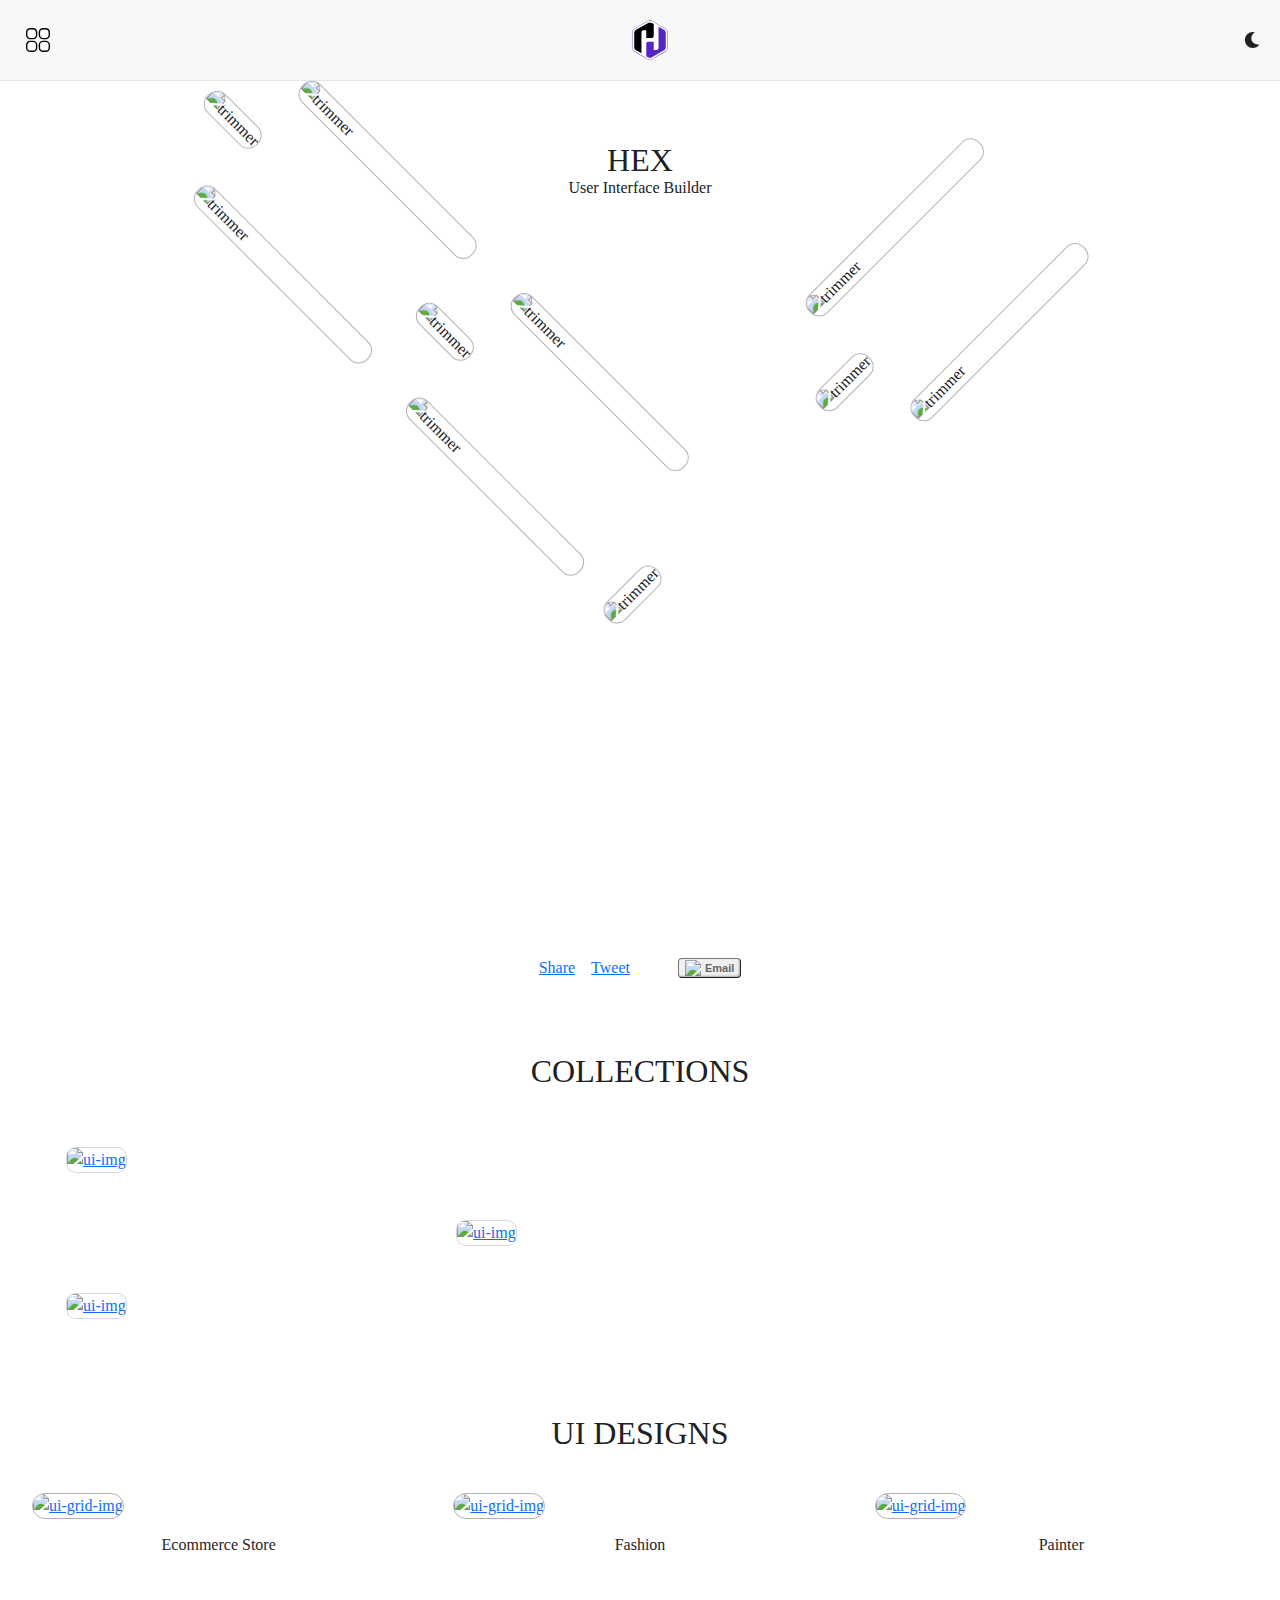
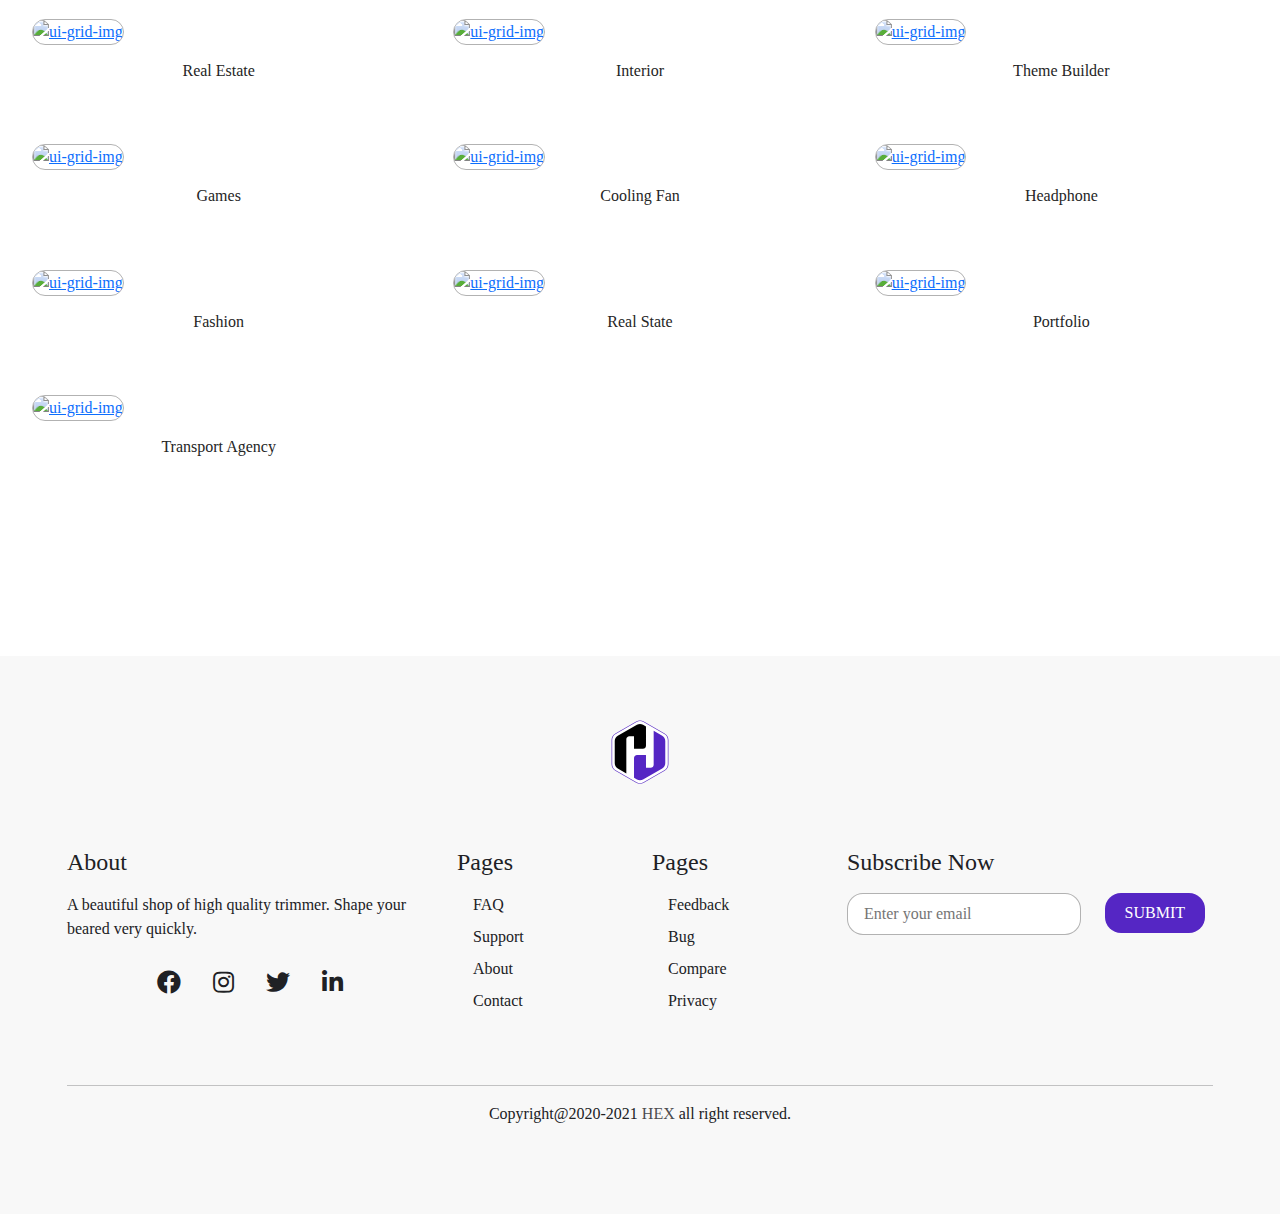
==== index.html @ 406535f8 "Google Signin" ====
<!DOCTYPE html>
<html lang="en">

<head>
  <!-- Required meta tags -->
  <meta charset="utf-8">
  <meta http-equiv="X-UA-Compatible" content="IE=edge">
  <meta name="viewport" content="width=device-width, initial-scale=1">
  <meta name="theme-color" content="#202124">
  <meta name="description" content="Custom HTML Templates Design">

  <!-- Google Integrated SignIn -->
  <meta name="google-signin-client_id" content="540400975447-na2kte9ad4i31tj9309ms9dtltkkeaf3.apps.googleusercontent.com">

  <!-- CSS Syles -->
  <link rel="stylesheet" href="css/bootstrap.css">
  <link rel="stylesheet" href="css/style.css">
  <!-- Fontawesome -->
  <link rel="stylesheet" href="css/fontawesome/css/all.min.css">

  <!-- Manifest -->
  <link rel="manifest" type="application/json" href="manifest.json">
  <!-- Apple Touch Icon -->
  <link rel="apple-touch-icon" type="text/png" href="img/touch/48.png">

  <!-- Favicon -->
  <link rel="icon" href=" svg/favicon.svg">
  <title>HEX</title>

  <script src="https://apis.google.com/js/platform.js" async defer></script>
  <!-- Global site tag (gtag.js) - Google Analytics -->
  <script async src="https://www.googletagmanager.com/gtag/js?id=G-2SQVR492G6"></script>
  <script>
    window.dataLayer = window.dataLayer || [];
    function gtag() { dataLayer.push(arguments); }
    gtag('js', new Date());

    gtag('config', 'G-2SQVR492G6');
  </script>
</head>

<body data-theme="light">
  <!-- Facebook Share Button -->
  <div id="fb-root"></div>
  <script async defer crossorigin="anonymous" src="https://connect.facebook.net/en_US/sdk.js#xfbml=1&version=v12.0&appId=777518929519792&autoLogAppEvents=1" nonce="PsyAxyTf"></script>

  <header class="app__header">
    <nav class="app__navbar">
      <div class="nav__container">
        <button class="navbar__toggler" id="navToggler" data-target="appNav"><img class="toggler__img" width="24" src="svg/toggler.svg" alt="toggler"></button>
        <div class="app__nav" id="appNav">
          <a class="app__nav__link" href="#"><span class="hover"></span>Home</a>
          <a class="app__nav__link" href="#"><span class="hover"></span>Product <i class="fa fa-caret-down"></i></a>
          <a class="app__nav__link" href="#"><span class="hover"></span>Contact</a>
          <a class="app__nav__link" href="#"><span class="hover"></span>About</a>

          <div class="social__icon">
            <a class="social__link" href="https://www.facebook.com/hexuidesign"><i class="fab fa-facebook"></i></a>
            <a class="social__link" href="https://www.instagram.com/hexuidesign"><i class="fab fa-instagram"></i></a>
            <a class="social__link" href="https://www.twitter.com/santokhan1999"><i class="fab fa-twitter"></i></a>
            <a class="social__link" href="https://www.linkedin.com/in/santokhan1999"><i class="fab fa-linkedin-in"></i></a>
          </div>
        </div>
      </div>
      <div class="logo"><object height="40" data="svg/hex-logo.svg" type="text/svg+xml" alt="hex-logo"></object></div>
      <div class="theme__toggler" id="themeToggler"><i class="fas fa-moon"></i></div>
    </nav>
    <script>

    </script>
  </header>

  <main class="app__main">
    <section class="app__banner">
      <div class="container-fluid">
        <div class="container">
          <div class="row py-xl-5">
            <div class="col-12 d-flex justify-content-center">
              <div class="d-flex flex-column align-items-center">
                <h2 class="banner__txt">HEX</h2>
                <p>User Interface Builder</p>
              </div>
            </div>
          </div>
        </div>
      </div>

      <div class="section__home">
        <div class="item"><img src="https://live.staticflickr.com/65535/51439618692_e467012815_c.jpg" alt="trimmer" width="80%"></div>
        <div class="item"><img src="https://live.staticflickr.com/65535/51440617983_3238a859e6_c.jpg" alt="trimmer" width="80%"></div>
        <div class="item"><img src="https://live.staticflickr.com/65535/51440618558_37c5c3f71b_c.jpg" alt="trimmer" width="80%"></div>
        <div class="item"><img src="https://live.staticflickr.com/65535/51439617447_1334ded85b_c.jpg" alt="trimmer" width="80%"></div>
        <div class="item"><img src="https://live.staticflickr.com/65535/51439617527_27d664d8b1_c.jpg" alt="trimmer" width="80%"></div>
        <div class="item"><img src="https://live.staticflickr.com/65535/51441114009_b68ba1515a_c.jpg" alt="trimmer" width="80%"></div>
      </div>
      <div class="section__home__2">
        <div class="item"></div>
        <div class="item"><img src="https://live.staticflickr.com/65535/51441112794_65cfe57c44_c.jpg" alt="trimmer" width="80%"></div>
        <div class="item"><img src="https://live.staticflickr.com/65535/51440367181_7de24ecc57_c.jpg" alt="trimmer" width="80%"></div>
        <div class="item"><img src="https://live.staticflickr.com/65535/51439617527_27d664d8b1_c.jpg" alt="trimmer" width="80%"></div>
        <div class="item"></div>
        <div class="item"><img src="https://live.staticflickr.com/65535/51439617162_71c73ff00e_c.jpg" alt="trimmer" width="80%"></div>
      </div>
    </section>

    <!-- Social Media Link Sharing -->
    <section class="social__share mt-xl-5">
      <!-- Facebook Share Button -->
      <div class="facebook">
        <div class="fb-share-button" data-href="https://hexui.netlify.app" data-layout="button_count" data-size="small"><a target="_blank"
            href="https://www.facebook.com/sharer/sharer.php?u=https%3A%2F%2Fhexui.netlify.app%2F&amp;src=sdkpreparse" class="fb-xfbml-parse-ignore">Share</a></div>
        <script>document.querySelector(".fb-share-button").setAttribute("data-href", document.URL);</script>
      </div>

      <!-- Twitter Share Button -->
      <div class="twitter">
        <a href="https://twitter.com/share?ref_src=twsrc%5Etfw" class="twitter-share-button" data-show-count="false">Tweet</a>
        <script async src="https://platform.twitter.com/widgets.js" charset="utf-8"></script>
      </div>

      <!-- Twitter Share Button -->
      <div class="linkedin">
        <script src="https://platform.linkedin.com/in.js" type="text/javascript">lang: en_US</script>
        <script type="IN/Share" data-url="https://hexui.netlify.app"></script>
      </div>

      <!-- Pinterest Save Button -->
      <div class="pinterest">
        <a href="https://www.pinterest.com/pin/create/button/" data-pin-do="buttonBookmark"> </a>
      </div>

      <!-- Email Share Button -->
      <div class="email">
        <a class="email__share__button" href="mailto:?subject=I wanted you to see this site&amp;body=Check out this site http://hexui.netlify.app" title="Share by Email">
          <img style="padding-right: 4px;" src="http://png-2.findicons.com/files/icons/573/must_have/48/mail.png" height="16">Email</a>
      </div>
    </section>

    <section class="app__collection" id="appCollection">
      <div class="container">
        <div class="row collection__ui pb-5 d-xl-flex d-none">
          <div class="col d-flex justify-content-center">
            <h2 class="section__header"><a class="section__title" href="#appCollection">COLLECTIONS</a></h2>
          </div>
        </div>
        <div class="row">
          <div class="col-8">
            <a href="websites/trimmer/index.html" target="_blank" rel="noopener noreferrer">
              <img class="collection__ui__img" src="https://live.staticflickr.com/65535/51439618692_e467012815_c.jpg" alt="ui-img"></a>
          </div>
          <div class="col-4"></div>
        </div>
        <div class="row collection__ui">
          <div class="col-4"></div>
          <div class="col-8">
            <a href="#" target="_blank" rel="noopener noreferrer">
              <img class="collection__ui__img" src="https://live.staticflickr.com/65535/51440617983_3238a859e6_c.jpg" alt="ui-img"></a>
          </div>
        </div>
        <div class="row collection__ui">
          <div class="col-8">
            <a href="#" target="_blank" rel="noopener noreferrer"><img class="collection__ui__img" src="https://live.staticflickr.com/65535/51441112794_65cfe57c44_c.jpg" alt="ui-img"></a>
          </div>
          <div class="col-4"></div>
        </div>
      </div>
    </section>

    <section class="ui__design" id="uiDesign">
      <div class="container mt-5">
        <div class="row pt-5">
          <div class="col-12 d-flex justify-content-center">
            <h2 class="section__header"><a class="section__title" href="#uiDesign">UI DESIGNS</a></h2>
          </div>
        </div>
      </div>

      <div class="app__grid" id="app__grid">
        <!-- <div class="grid__item">
                    <a class="grid__link" href="#" target="_blank">
                        <div class="grid__top">
                            <img class="grid__img" src="img/ui-trimmer-shop.png" alt="grid-img-1">
                            <div class="effect"><i class="fa fa-link" aria-hidden="true"></i></div>
                        </div>
                    </a>
                    <div class="grid__des">
                        <h4 class="grid__title">Race Store UI/UX By HEX</h4>
                    </div>
                </div> -->
      </div>
    </section>
  </main>
  <div class="d-flex justify-content-center">
    <div class="g-signin2" data-onsuccess="onSignIn"></div>
  </div>
  <footer class="app__footer">
    <div class="container">
      <div class="row">
        <div class="col d-flex justify-content-center"><object height="64" data="svg/hex-logo.svg" type="text/svg+xml" alt="logo"></object></div>
      </div>
      <div class="row py-xl-5 pb-5">
        <div class="col-xl-4 col-12">
          <h4 class="pb-xl-2 pt-3">About</h4>
          <p>A beautiful shop of high quality trimmer. Shape your beared very quickly.</p>
          <div class="social__icon">
            <a class="social__link" href="#"><i class="fab fa-facebook"></i></a>
            <a class="social__link" href="#"><i class="fab fa-instagram"></i></a>
            <a class="social__link" href="#"><i class="fab fa-twitter"></i></a>
            <a class="social__link" href="#"><i class="fab fa-linkedin-in"></i></a>
          </div>
        </div>
        <div class="col-xl-2 col-6">
          <h4 class="pb-xl-2 pt-3">Pages</h4>
          <div class="footer__nav">
            <div class="my-2"><a class="footer__link" href="#">FAQ</a></div>
            <div class="my-2"><a class="footer__link" href="#">Support</a></div>
            <div class="my-2"><a class="footer__link" href="#">About</a></div>
            <div class="my-2"><a class="footer__link" href="#">Contact</a></div>
          </div>
        </div>
        <div class="col-xl-2 col-6">
          <h4 class="pb-xl-2 pt-3">Pages</h4>
          <div class="footer__nav">
            <div class="my-2"><a class="footer__link" href="#">Feedback</a></div>
            <div class="my-2"><a class="footer__link" href="#">Bug</a></div>
            <div class="my-2"><a class="footer__link" href="#">Compare</a></div>
            <div class="my-2"><a class="footer__link" href="#">Privacy</a></div>
          </div>
        </div>
        <div class="col-xl-4">
          <form class="subscribe-form">
            <label for="subscribe">
              <h4 class="pb-xl-2 pt-3">Subscribe Now</h4>
            </label>
            <div class="form-group position-relative">
              <input id="subscribe" class="input__subscribe" type="email" name="input_email" placeholder="Enter your email">
              <button class="submit__btn" type="submit">SUBMIT</button>
            </div>
          </form>
        </div>
      </div>
      <hr class="my-1 my-xl-3">
      <div class="row">
        <div class="col">
          <div class="copyright">Copyright@2020-2021 <a class="link" href="#">HEX</a> all right reserved.</div>
        </div>
      </div>
    </div>
  </footer>

  <button class="scroll__top" id="scrollTopBtn"><i class="fa fa-caret-up"></i></button>
  <a class="founder" href="https://santokhan.github.io" rel="noreferrer" target=" _blank">
    <img
      src="https://lh3.googleusercontent.com/[base64]w333-h332-no?authuser=3"
      height="100%" alt="santo-img">
    <span class="txt">Ceo</span>
  </a>

  <!-- _________jQuery + Bootstrap JS + App JS_________ -->
  <script defer src="js/jquery-3.5.1.min.js"></script>
  <script defer src="js/bootstrap.bundle.js"></script>
  <script defer src="js/scrollreveal.js"></script>
  <script defer src="js/app.js"></script>

  <!-- Pinterest -->
  <script type="text/javascript" async defer src="//assets.pinterest.com/js/pinit.js"></script>
</body>

</html>
---- css/style.css ----
/* ________________Global________________ */
:root {
  --brand-dark: rgb(32, 33, 36);
  --brand-hex: rgb(85, 38, 196);
  --brand-white: rgb(255, 255, 255);
  --brand-light: rgb(248, 248, 248);
  --grid-title: rgb(37, 37, 37);
  --border-default: 0.25px groove rgba(0, 0, 0, 0.3);
  --shadow-as-a-border: 0 0 0 0.25px rgba(0, 0, 0, 0.3);
  --default-font-size: 1rem;
  --poppins: "Poppins", san-sherif;
}

body[data-theme="dark"] {
  --brand-dark: rgb(255, 255, 255);
  --brand-hex: rgb(85, 38, 196);
  --brand-white: rgb(32, 33, 36);
  --brand-light: rgb(36, 36, 36);
  --grid-title: rgb(255, 255, 255);
  --border-default: 0.25px groove rgba(255, 255, 255, 0.3);
  --shadow-as-a-border: 0 0 0 0.25px rgba(255, 255, 255, 0.3);
}

body {
  color: var(--brand-dark);
  background-color: var(--brand-white);
}

::-webkit-scrollbar {
  width: 8px;
}
::-webkit-scrollbar-track {
  width: 100%;
  color: white;
}
::-webkit-scrollbar-thumb {
  width: 100%;
  background-color: var(--brand-hex);
  border-radius: 1rem;
}

/* ___________________App Header in global___________________ */
.app__header {
  height: 60px;
  padding: 10px 0.5rem;
  font-size: var(--default-font-size);
  background-color: var(--brand-light);
  box-shadow: 0 0.25px rgb(161, 161, 161);
  font-family: var(--poppins);
  position: fixed;
  width: 100%;
  z-index: 2000;
}
.app__header .app__navbar {
  display: grid;
  grid-template-columns: auto auto auto;
  grid-template-rows: 1fr;
  justify-content: space-between;
  width: 100%;
}
.app__header .nav__container {
  display: flex !important;
  justify-content: flex-start;
  align-items: center;
  position: relative;
}
.app__header .logo {
  display: grid !important;
  place-items: center !important;
  position: relative;
}
/* .app__header .social__icon {
  display: flex;
  justify-content: flex-end;
  align-items: center;
  position: relative;
} */
.app__header .app__nav {
  display: none !important;
}
.app__header .navbar__toggler {
  border: none;
  outline: none;
  background-color: transparent;
  transition: transform 0.1s ease-out;
  position: relative;
  display: grid;
  place-items: center;
}
.app__header .app__nav.expand {
  display: flex !important;
  flex-direction: column;
  align-items: flex-start;
  position: absolute;
  top: 48px;
  left: -16px;
  width: 80vw;
  height: 100vh;
  background-color: var(--brand-light);
  padding: 1rem;
  z-index: 1001;
  transform-origin: 0 0;
  animation: drop-down 0.25s ease-out forwards;
}
@keyframes drop-down {
  0% {
    transform: scale(0);
  }
  100% {
    transform: scale(1);
  }
}
.app__header .app__nav.expand .app__nav__link {
  margin: 1rem;
}
.app__header .app__nav__link {
  color: var(--brand-dark);
  background-color: transparent;
  font-size: var(--default-font-size);
  margin: 0.75rem;
  text-decoration: none;
}
.app__header .app__nav__link:hover {
  color: var(--brand-hex);
  transition: color 0.25s ease-out;
}

/* .app__nav__link .hover {
  position: absolute;
  left: 100px;
  top: 100%;
  width: 10px;
  height: 20px;
  background-color: var(--brand-hex);
} */

.app__nav .social__icon {
  width: 100%;
  display: flex;
  flex-direction: row;
  justify-content: center;
  margin: 3rem 0.5rem;
}
.app__navbar .social__link {
  padding: 0 0.75rem;
  color: var(--brand-dark);
  background-color: transparent;
  font-size: var(--default-font-size);
  text-decoration: none;
}
.app__navbar .social__link:hover {
  color: var(--brand-hex);
  transition: color 0.25s ease-in;
}
.app__header .social__icon__clone {
  display: none !important;
}

/* theme toggler */
.app__header .theme__toggler {
  display: flex;
  justify-content: flex-end;
  align-items: center;
}
.fa-moon {
  color: var(--brand-dark);
}
.fa-sun {
  /* brand dark will be white in dark mode */
  color: var(--brand-dark);
}

/* ___________________App Main in global___________________ */
.app__main {
  font-family: var(--poppins);
  padding-top: 60px;
  z-index: 900;
  position: relative;
}
.app__main .app__banner {
  background: var(--brand-white);
  overflow: hidden;
  position: relative;
  margin-top: 20px;
  padding: 1rem 0 0 0;
}
.app__main .banner__txt {
  font-weight: 500;
  line-height: 1;
  margin: 0;
}

/* _________________section home_________________ */
.section__home {
  display: none;
}
.section__home__2 {
  display: none;
}

/* __________Social Media Link Sharing__________ */
.social__share {
  display: flex;
  justify-content: center;
  align-items: center;
  flex-wrap: wrap;
  margin: 0rem 0 1rem 0;
  /* background-color: rebeccapurple; */
}

.social__share > div {
  padding: 0 0.5rem;
  margin: 0.5rem 0;
}

.fb-share-button,
.pinterest {
  display: flex !important;
  align-items: flex-start;
}

.twitter,
.linkedin {
  display: flex;
  align-items: flex-end;
}

.email__share__button {
  display: flex;
  align-items: center;
  /* background: #cfdce7; */
  background-color: rgb(239, 239, 239);
  color: #666;
  text-decoration: none;
  padding: 1px 6px;
  border-radius: 4px;
  font-size: 11px;
  font-family: Helvetica, Arial, sans-serif;
  font-weight: 600;
  vertical-align: middle;
  box-shadow: inset 1px 1px 2px rgba(255, 255, 255, 0.3),
    inset -1px -1px 2px rgba(0, 0, 0, 0.3);
  border: 1px outset rgb(118, 118, 118);
}

.email__share__button:hover,
.pinterest:hover,
.facebook:hover,
.linkedin:hover {
  filter: brightness(80%);
}

/* app collection */
.app__main .collection__ui {
  padding: 48px 0 0 0;
}
.app__main a.section__title {
  position: relative;
  text-decoration: none;
  color: var(--brand-dark);
}
.app__main a.section__title::before {
  content: "";
  position: absolute;
  right: 100%;
  color: var(--brand-dark);
  opacity: 0.5;
}
.app__main a.section__title:hover:before {
  content: "#";
}
.app__main .collection__ui__img {
  width: 100%;
  object-fit: contain;
  border-radius: 0.5rem;
  box-shadow: 0 0 0 0.5px rgba(0, 0, 0, 0.3);
}

/* app grid in xl */
.app__grid {
  margin: 2rem;
  display: grid;
  grid-template-columns: 1fr;
  grid-template-rows: 1fr;
  column-gap: 3rem;
  row-gap: 4rem;
  color: var(--brand-dark);
}
.app__grid .grid__item {
  overflow: hidden;
}
.app__grid .grid__item .grid__img {
  width: 100%;
  object-fit: contain;
  border-radius: 0.5rem;
  border: var(--border-default);
  z-index: 10;
}

/* .grid__link {
  position: relative;
} */

.grid__top {
  position: relative;
  overflow: hidden;
}
.grid__link .effect {
  position: absolute;
  top: 0;
  right: 0;
  width: 100%;
  height: 100%;
  background: rgba(0, 0, 0, 0.3);
  padding: 0.75rem 1rem;
  border-radius: 1rem;
  display: none;
  color: #ffffff;
  font-size: 1.25rem;
}
.grid__link:hover .effect {
  display: grid;
  place-items: center;
  transform: scale(0);
  transform-origin: 0 100%;
  animation: link-scale 0.25s ease-out forwards;
  border-radius: 50% 50% 50% 15%;
}
@keyframes link-scale {
  100% {
    transform: scale(1);
    border-radius: 0.5rem;
  }
}
.app__grid .grid__title {
  font-size: 1rem;
  color: var(--grid-title);
  margin: 0;
}
.app__grid .grid__des {
  margin: 1rem 0 0 0;
  background: var(--brand-white);
  display: flex;
  justify-content: center;
}

/* ___________________App Footer in global___________________ */
.app__footer {
  background-color: var(--brand-light);
  padding: 32px 0;
  margin: 60px 0 0 0;
  font-family: var(--poppins);
  color: var(--brand-dark);
}
.app__footer .social__icon {
  display: flex;
  justify-content: center;
  align-items: center;
}
.app__footer .social__icon .social__link {
  color: var(--brand-dark);
  text-decoration: none;
  margin: 0.5rem;
  padding: 0;
  font-size: 1rem;
}
.app__footer .social__icon .social__link:hover {
  color: var(--brand-hex);
}
.app__footer .footer__link {
  color: var(--brand-dark);
  text-decoration: none;
  margin: 0.5rem 1rem;
  padding: 0;
  font-size: 1rem;
}
.app__footer .footer__link:hover {
  color: var(--brand-hex);
}
.app__footer .subscribe {
  position: relative;
}
.app__footer .input__subscribe {
  border-radius: 1rem;
  outline: none;
  border: 1px solid rgba(0, 0, 0, 0.3);
  padding: 0.5rem 1rem;
}
.app__footer .submit__btn {
  color: rgb(255, 255, 255);
  background-color: var(--brand-hex);
  border: none;
  outline: none;
  border-radius: 1rem;
  position: absolute;
  right: 0.5rem;
  padding: 0.5rem 1.25rem;
}

/* copyright */
.copyright {
  color: var(--brand-dark);
  display: flex;
  justify-content: center;
  padding-bottom: 1.5rem;
}
.copyright .link {
  color: var(--brand-dark);
  text-decoration: none;
  margin: 0 0.25rem;
  opacity: 0.8;
}

.copyright .link:hover {
  border-bottom: 2px solid var(--brand-dark);
}

/* Founder in global */
.founder {
  position: fixed;
  left: 1rem;
  bottom: 1rem;
  height: 2rem;
  width: auto;
  color: var(--brand-dark);
  background-color: var(--brand-white);
  border: 0.25px solid var(--brand-dark);
  border-radius: 2rem;
  padding: 0.25rem 0.25rem;
  outline: none;
  font-size: 1rem;
  font-weight: 600;
  text-decoration: none;
  display: flex;
  align-items: center;
  transform: scale(0);
  transform-origin: 0 100%;
  animation: ceo 0.25s ease-in forwards;
  z-index: 2010;
}
@keyframes ceo {
  100% {
    transform: scale(1);
  }
}
.founder > .txt {
  padding: 0 0.5rem;
  text-transform: uppercase;
}
.founder:hover {
  color: var(--brand-hex);
  background-color: var(--brand-light);
  border-color: var(--brand-hex);
  transition: all 0.25s ease-out;
}
/* Scroll Top in global */
.scroll__top {
  color: var(--brand-dark);
  background-color: var(--brand-white);
  border: 0.25px solid var(--brand-dark);
  width: 2rem;
  height: 2rem;
  position: fixed;
  right: 1rem;
  bottom: 1rem;
  display: grid;
  place-items: center;
  border-radius: 2rem;
  font-size: 1rem;
  animation: to-up 0.5s ease-in forwards;
  transform: translateY(50px);
  z-index: 2011;
}
@keyframes to-up {
  33% {
    transform: translateY(-8px);
  }
  66% {
    transform: translateY(4px);
  }
  100% {
    transform: translateY(0);
  }
}
.scroll__top:hover {
  color: var(--brand-hex);
  border-color: var(--brand-hex);
  transition: all 0.25s ease-out;
}

/* ______________sm______________ */
@media (min-width: 576px) {
  /* ___________________App Header in xl___________________ */
  .app__header {
    height: 80px;
    padding: 20px;
    font-size: var(--default-font-size);
    box-shadow: 0 0.25px rgb(161, 161, 161);
    font-family: var(--poppins);
  }
  .app__header .app__nav__link {
    color: var(--brand-dark);
    background-color: transparent;
    font-size: var(--default-font-size);
    margin: 0 0.75rem;
    text-decoration: none;
  }
  .app__header .app__nav__link:hover {
    color: var(--brand-hex);
    transition: color 0.25s ease-in;
  }
  .app__header .social__link {
    padding: 0 0.75rem;
    color: var(--brand-dark);
    background-color: transparent;
    font-size: var(--default-font-size);
    text-decoration: none;
  }
  .app__header .social__link:hover {
    color: var(--brand-hex);
    transition: color 0.25s ease-in;
  }
  .app__header .social__icon__clone {
    display: none !important;
  }

  /* ___________________App Main ix xl___________________ */
  .app__main {
    font-family: var(--poppins);
  }
  .app__banner {
    padding: 20px 0;
    background: var(--brand-white);
  }
  .banner__txt {
    font-weight: 500;
    line-height: 1;
    margin: 0;
  }
  .collection__ui {
    padding: 120px 0 0 0;
  }
  a.section__title {
    position: relative;
    text-decoration: none;
    color: var(--brand-dark);
  }
  a.section__title::before {
    content: "";
    position: absolute;
    right: 100%;
    color: var(--brand-dark);
    opacity: 0.5;
  }
  a.section__title:hover:before {
    content: "#";
  }
  .collection__ui__img {
    width: 100%;
    object-fit: contain;
    border-radius: 0.5rem;
    box-shadow: 0 0 0 0.5px rgba(0, 0, 0, 0.3);
  }
  /* app grid in sm */
  .app__grid {
    display: grid;
    grid-template-columns: 1fr 1fr;
    grid-template-rows: 1fr;
  }

  /* ___________________App Footer in xl___________________ */
  .app__footer {
    background-color: var(--brand-light);
    padding: 64px 0;
    margin: 120px 0 0 0;
    font-family: var(--poppins);
  }
  .app__footer .social__icon .social__link {
    margin: 0.5rem 1rem;
    font-size: 1.5rem;
  }
  .subscribe {
    position: relative;
  }
  .input__subscribe {
    border-radius: 1rem;
    outline: none;
    border: 1px solid rgba(0, 0, 0, 0.3);
    padding: 0.5rem 1rem;
  }
}

/* ______________md______________ */
@media (min-width: 768px) {
  /* ___________________App Header in xl___________________ */
  .app__header {
    height: 80px;
    padding: 20px;
    font-size: var(--default-font-size);
    background-color: var(--brand-light);
    box-shadow: 0 0.25px rgb(161, 161, 161);
    font-family: var(--poppins);
  }
  .app__nav__link {
    color: var(--brand-dark);
    background-color: transparent;
    font-size: var(--default-font-size);
    margin: 0 0.75rem;
    text-decoration: none;
  }
  .app__nav__link:hover {
    color: var(--brand-hex);
    transition: color 0.25s ease-in;
  }
  .social__link {
    padding: 0 0.75rem;
    color: var(--brand-dark);
    background-color: transparent;
    font-size: var(--default-font-size);
    text-decoration: none;
  }
  .social__link:hover {
    color: var(--brand-hex);
    transition: color 0.25s ease-in;
  }

  /* ___________________App Main ix xl___________________ */
  .app__main {
    font-family: var(--poppins);
  }
  .app__banner {
    padding: 20px 0;
    background: var(--brand-white);
  }
  .banner__txt {
    font-weight: 500;
    line-height: 1;
    margin: 0;
  }

  .collection__ui {
    padding: 120px 0 0 0;
  }
  a.section__title {
    position: relative;
    text-decoration: none;
    color: var(--brand-dark);
  }
  a.section__title::before {
    content: "";
    position: absolute;
    right: 100%;
    color: var(--brand-dark);
    opacity: 0.5;
  }
  a.section__title:hover:before {
    content: "#";
  }
  .collection__ui__img {
    width: 100%;
    object-fit: contain;
    border-radius: 0.5rem;
    box-shadow: 0 0 0 0.5px rgba(0, 0, 0, 0.3);
  }

  /* ___________________App Footer in xl___________________ */
  .app__footer {
    background-color: var(--brand-light);
    padding: 64px 0;
    margin: 120px 0 0 0;
    font-family: var(--poppins);
  }
  .app__footer .social__icon .social__link {
    font-size: 1.5rem;
  }
  .subscribe {
    position: relative;
  }
  .input__subscribe {
    border-radius: 1rem;
    outline: none;
    border: 1px solid rgba(0, 0, 0, 0.3);
    padding: 0.5rem 1rem;
  }

  .copyright {
    color: var(--brand-dark);
    display: flex;
    justify-content: center;
  }
  /* Founder in xl */
  .founder {
    position: fixed;
    left: 1rem;
    bottom: 1rem;
    height: 2.5rem;
    width: auto;
    color: var(--brand-dark);
    background-color: var(--brand-white);
    border: 0.25px solid var(--brand-dark);
    border-radius: 2rem;
    padding: 0.25rem 0.25rem;
    outline: none;
    font-size: 1.5rem;
    font-weight: 600;
    text-decoration: none;
    display: flex;
    align-items: center;
    transform: scale(0);
    transform-origin: 0 100%;
    animation: ceo 0.25s ease-in forwards;
  }
  @keyframes ceo {
    100% {
      transform: scale(1);
    }
  }
  .founder > .txt {
    padding: 0 0.5rem;
    text-transform: uppercase;
  }
  .founder:hover {
    color: var(--brand-hex);
    background-color: var(--brand-light);
    border-color: var(--brand-hex);
    transition: all 0.25s ease-out;
  }
  /* Scroll Top in xl */
  .scroll__top {
    color: var(--brand-dark);
    background-color: var(--brand-white);
    border: 0.25px solid var(--brand-dark);
    width: 2rem;
    height: 2rem;
    position: fixed;
    right: 1rem;
    bottom: 1rem;
    display: grid;
    place-items: center;
    border-radius: 2rem;
    font-size: 1rem;
    animation: to-up 0.5s ease-in forwards;
    transform: translateY(50px);
  }
  @keyframes to-up {
    33% {
      transform: translateY(-8px);
    }
    66% {
      transform: translateY(4px);
    }
    100% {
      transform: translateY(0);
    }
  }
  .scroll__top:hover {
    color: var(--brand-hex);
    border-color: var(--brand-hex);
    transition: all 0.25s ease-out;
  }
}

/* ______________lg______________ */
@media (min-width: 992px) {
  /* ___________________App Header in xl___________________ */
  .app__header {
    height: 80px;
    padding: 20px;
    font-size: var(--default-font-size);
    background-color: var(--brand-light);
    box-shadow: 0 0.25px rgb(161, 161, 161);
    font-family: var(--poppins);
  }
  .app__nav__link {
    color: var(--brand-dark);
    background-color: transparent;
    font-size: var(--default-font-size);
    margin: 0.75rem;
    text-decoration: none;
  }
  .app__nav__link:hover {
    color: var(--brand-hex);
    transition: color 0.25s ease-in;
  }

  .social__link {
    padding: 0 0.75rem;
    color: var(--brand-dark);
    background-color: transparent;
    font-size: var(--default-font-size);
    text-decoration: none;
  }
  .social__link:hover {
    color: var(--brand-hex);
    transition: color 0.25s ease-in;
  }

  /* ___________________App Main ix xl___________________ */
  .app__main {
    font-family: var(--poppins);
  }
  .app__banner {
    padding: 20px 0;
    background: var(--brand-white);
  }
  .banner__txt {
    font-weight: 500;
    line-height: 1;
    margin: 0;
  }

  .collection__ui {
    padding: 120px 0 0 0;
  }
  a.section__title {
    position: relative;
    text-decoration: none;
    color: var(--brand-dark);
  }
  a.section__title::before {
    content: "";
    position: absolute;
    right: 100%;
    color: var(--brand-dark);
    opacity: 0.5;
  }
  a.section__title:hover:before {
    content: "#";
  }
  .collection__ui__img {
    width: 100%;
    object-fit: contain;
    border-radius: 0.5rem;
    box-shadow: 0 0 0 0.5px rgba(0, 0, 0, 0.3);
  }

  /* ___________________App Footer in xl___________________ */
  .app__footer {
    background-color: var(--brand-light);
    padding: 64px 0;
    margin: 120px 0 0 0;
    font-family: var(--poppins);
  }
  .subscribe {
    position: relative;
  }
  .input__subscribe {
    border-radius: 1rem;
    outline: none;
    border: 1px solid rgba(0, 0, 0, 0.3);
    padding: 0.5rem 1rem;
  }

  .copyright {
    color: var(--brand-dark);
    display: flex;
    justify-content: center;
  }
  /* Founder in xl */
  .founder {
    position: fixed;
    left: 1rem;
    bottom: 1rem;
    height: 2.5rem;
    width: auto;
    color: var(--brand-dark);
    background-color: var(--brand-white);
    border: 0.25px solid var(--brand-dark);
    border-radius: 2rem;
    padding: 0.25rem 0.25rem;
    outline: none;
    font-size: 1.5rem;
    font-weight: 600;
    text-decoration: none;
    display: flex;
    align-items: center;
    transform: scale(0);
    transform-origin: 0 100%;
    animation: ceo 0.25s ease-in forwards;
  }
  @keyframes ceo {
    100% {
      transform: scale(1);
    }
  }
  .founder > .txt {
    padding: 0 0.5rem;
    text-transform: uppercase;
  }
  .founder:hover {
    color: var(--brand-hex);
    background-color: var(--brand-light);
    border-color: var(--brand-hex);
    transition: all 0.25s ease-out;
  }
  /* Scroll Top in xl */
  .scroll__top {
    color: var(--brand-dark);
    background-color: var(--brand-white);
    border: 0.25px solid var(--brand-dark);
    width: 2rem;
    height: 2rem;
    position: fixed;
    right: 1rem;
    bottom: 1rem;
    display: grid;
    place-items: center;
    border-radius: 2rem;
    font-size: 1rem;
    animation: to-up 0.5s ease-in forwards;
    transform: translateY(50px);
  }
  @keyframes to-up {
    33% {
      transform: translateY(-8px);
    }
    66% {
      transform: translateY(4px);
    }
    100% {
      transform: translateY(0);
    }
  }
  .scroll__top:hover {
    color: var(--brand-hex);
    border-color: var(--brand-hex);
    transition: all 0.25s ease-out;
  }
}

/* ______________xl______________ */
@media (min-width: 1200px) {
  /* ___________________App Header in xl___________________ */
  .app__header {
    height: 80px;
    padding: 20px;
    font-size: var(--default-font-size);
    box-shadow: 0 0.25px rgb(161, 161, 161);
    font-family: var(--poppins);
  }
  /* .app__navbar {
    display: grid !important;
    grid-template-columns: 5fr auto 5fr;
    grid-template-rows: 1fr;
  } */
  .nav__container {
    display: flex !important;
    flex-direction: row !important;
    justify-content: flex-start !important;
    align-items: center;
    position: relative;
  }

  /* dropdown */
  .app__header .app__nav.expand {
    top: 100%;
    width: 60vw;
    margin: 1rem 0;
  }

  .logo {
    display: grid !important;
    place-items: center;
    position: relative;
  }

  .app__nav {
    display: flex !important;
    flex-direction: row;
  }
  .app__header .app__nav__link {
    color: var(--brand-dark);
    background-color: transparent;
    font-size: var(--default-font-size);
    margin: 0 0.75rem;
    text-decoration: none;
    position: relative;
  }
  .app__header .app__nav__link:hover {
    color: var(--brand-hex);
    transition: color 0.25s ease-in;
  }
  .app__header .app__nav__link:hover::before {
    content: "";
    position: absolute;
    left: 0;
    top: 100%;
    width: 100%;
    height: 2px;
    background-color: var(--brand-hex);
  }

  .app__header .social__icon__clone {
    display: none !important;
  }

  /* ___________________App Main ix xl___________________ */
  .app__main {
    font-family: var(--poppins);
  }
  .app__main .app__banner {
    background: var(--brand-white);
    height: calc(100vh - 80px);
    overflow: hidden;
    position: relative;
    margin-top: 20px;
    padding: 1rem 0;
  }
  .banner__txt {
    font-weight: 500;
    line-height: 1;
    margin: 0;
  }

  /* __________________section home__________________ */
  .section__home {
    position: absolute;
    top: 140px;
    left: 120px;
    width: 600px;
    display: grid;
    grid-template-columns: 1fr 1fr;
    column-gap: 0;
    row-gap: 3rem;
    transform: rotate(45deg);
  }
  .section__home__2 {
    position: absolute;
    top: 240px;
    right: 160px;
    width: 600px;
    display: grid;
    grid-template-columns: 1fr 1fr;
    column-gap: 0;
    row-gap: 3rem;
    transform: rotate(-45deg);
  }
  .section__home > .item:nth-child(1),
  .section__home > .item:nth-child(2),
  .section__home > .item:nth-child(5),
  .section__home > .item:nth-child(6),
  .section__home__2 > .item:nth-child(2),
  .section__home__2 > .item:nth-child(6) {
    display: flex;
    justify-content: flex-end;
  }
  .section__home > .item > img,
  .section__home__2 > .item > img {
    border: var(--border-default);
    border-radius: 0.75rem;
  }

  /* __________________collection ui__________________ */
  .collection__ui {
    padding: 120px 0 0 0;
  }
  a.section__title {
    position: relative;
    text-decoration: none;
    color: var(--brand-dark);
  }
  a.section__title::before {
    content: "";
    position: absolute;
    right: 100%;
    color: var(--brand-dark);
    opacity: 0.5;
  }
  a.section__title:hover:before {
    content: "#";
  }
  .collection__ui__img {
    width: 100%;
    object-fit: contain;
    border-radius: 0.5rem;
    box-shadow: 0 0 0 0.5px rgba(0, 0, 0, 0.3);
  }
  /* app grid in xl */
  .app__grid {
    margin: 2rem 2rem 5rem 2rem;
    display: grid;
    grid-template-columns: 1fr 1fr 1fr;
    grid-template-rows: 1fr;
  }
  .app__grid .grid__item .grid__img {
    border-radius: 1rem;
  }
  .grid__link .effect {
    position: absolute;
    top: 0;
    right: 0;
    width: 100%;
    height: 100%;
    padding: 0.75rem 1rem;
    border-radius: 1rem;
    display: none;
    font-size: 1.25rem;
  }
  .grid__link:hover .effect {
    display: grid;
    place-items: center;
    transform: scale(0);
    transform-origin: 0 100%;
    animation: link-scale 0.25s ease-out forwards;
    border-radius: 50% 50% 50% 15%;
  }
  @keyframes link-scale {
    100% {
      transform: scale(1);
      border-radius: 1rem;
    }
  }

  /* ___________________App Footer in xl___________________ */
  .app__footer {
    background-color: var(--brand-light);
    padding: 64px 0;
    margin: 120px 0 0 0;
    font-family: var(--poppins);
  }
  .app__footer .subscribe {
    position: relative;
  }
  .app__footer .input__subscribe {
    border-radius: 1rem;
    outline: none;
    border: 1px solid rgba(0, 0, 0, 0.3);
    padding: 0.5rem 1rem;
  }
  .app__footer .app__footer .copyright {
    color: var(--brand-dark);
    display: flex;
    justify-content: center;
  }

  /* Founder in xl */
  .founder {
    left: 1rem;
    bottom: 1rem;
    height: 2.5rem;
    border: var(--border-default);
    border-radius: 2rem;
    padding: 0.25rem 0.25rem;
    font-size: var(--default-font-size);
  }

  /* Scroll Top in xl */
  .scroll__top {
    position: fixed;
    right: 1rem;
    bottom: 1rem;
    border: var(--border-default);
    font-size: 1.25rem;
    border-radius: 2rem;
  }
}
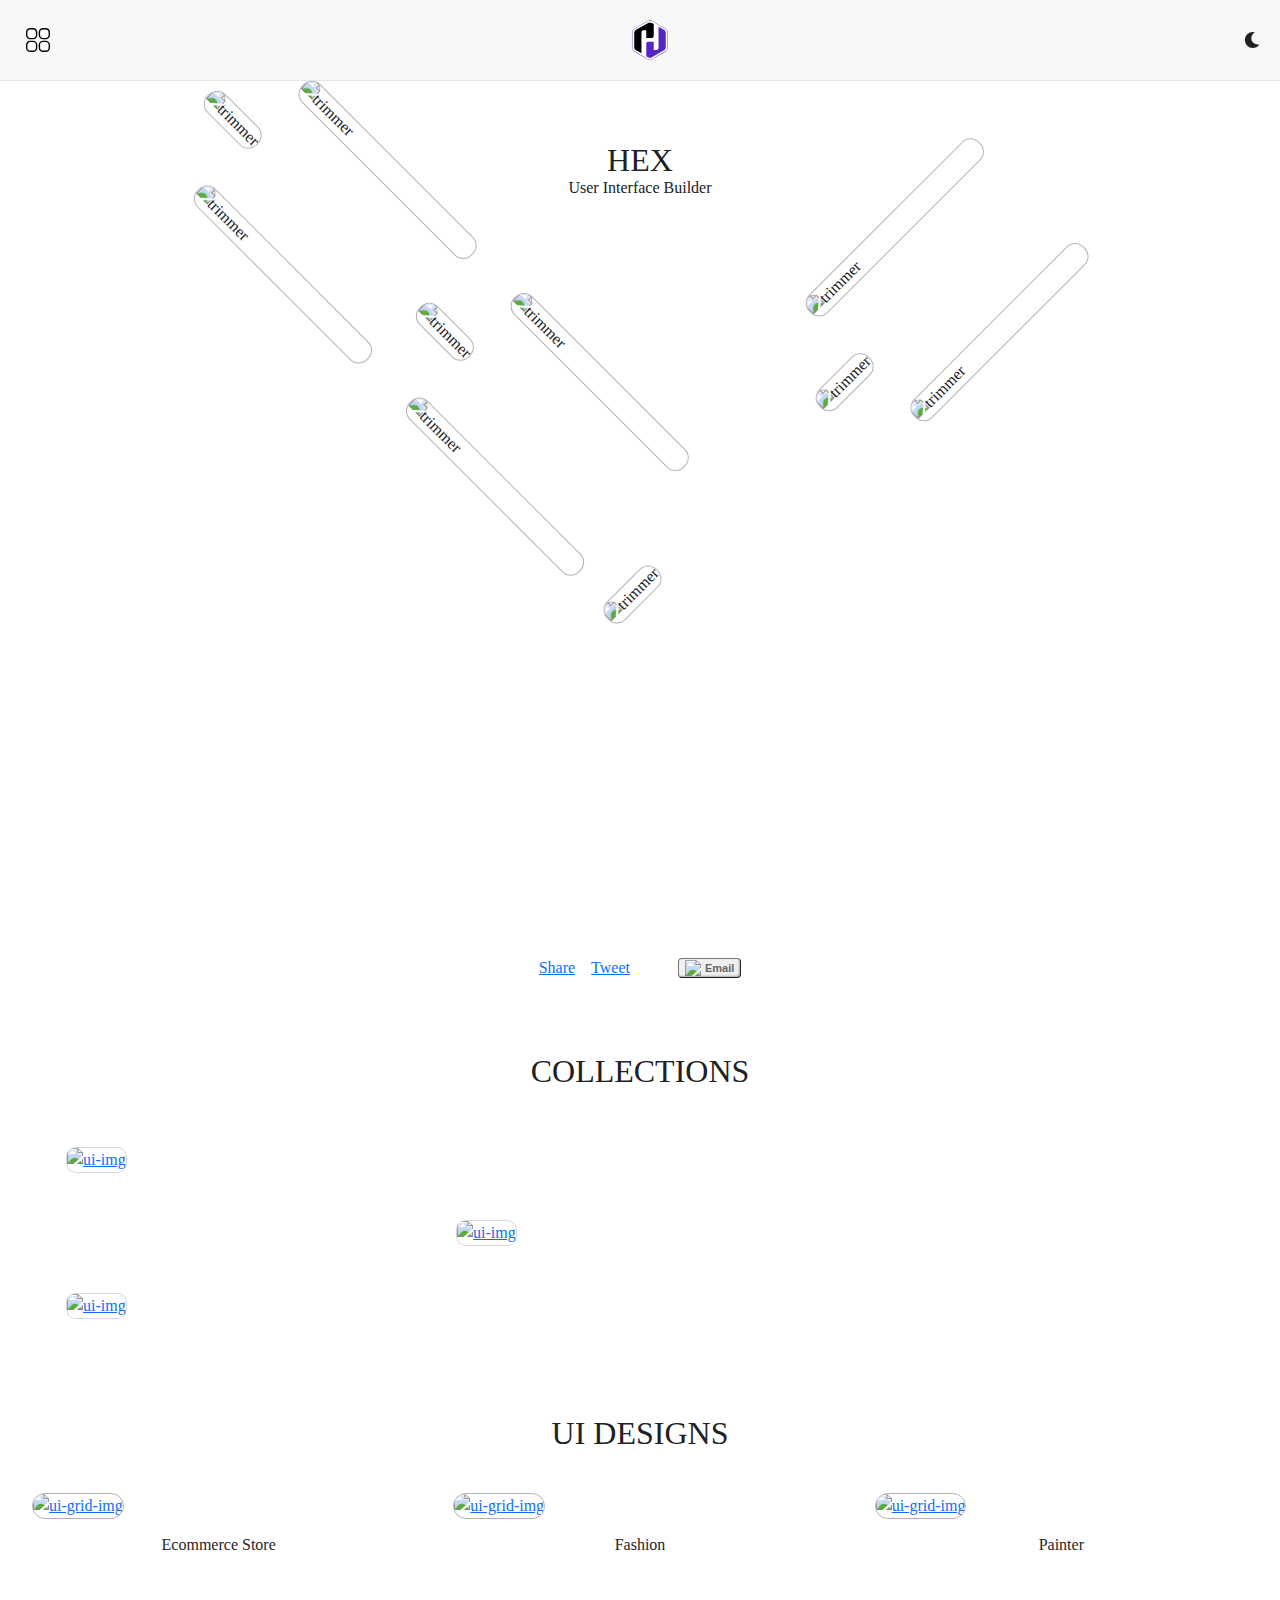
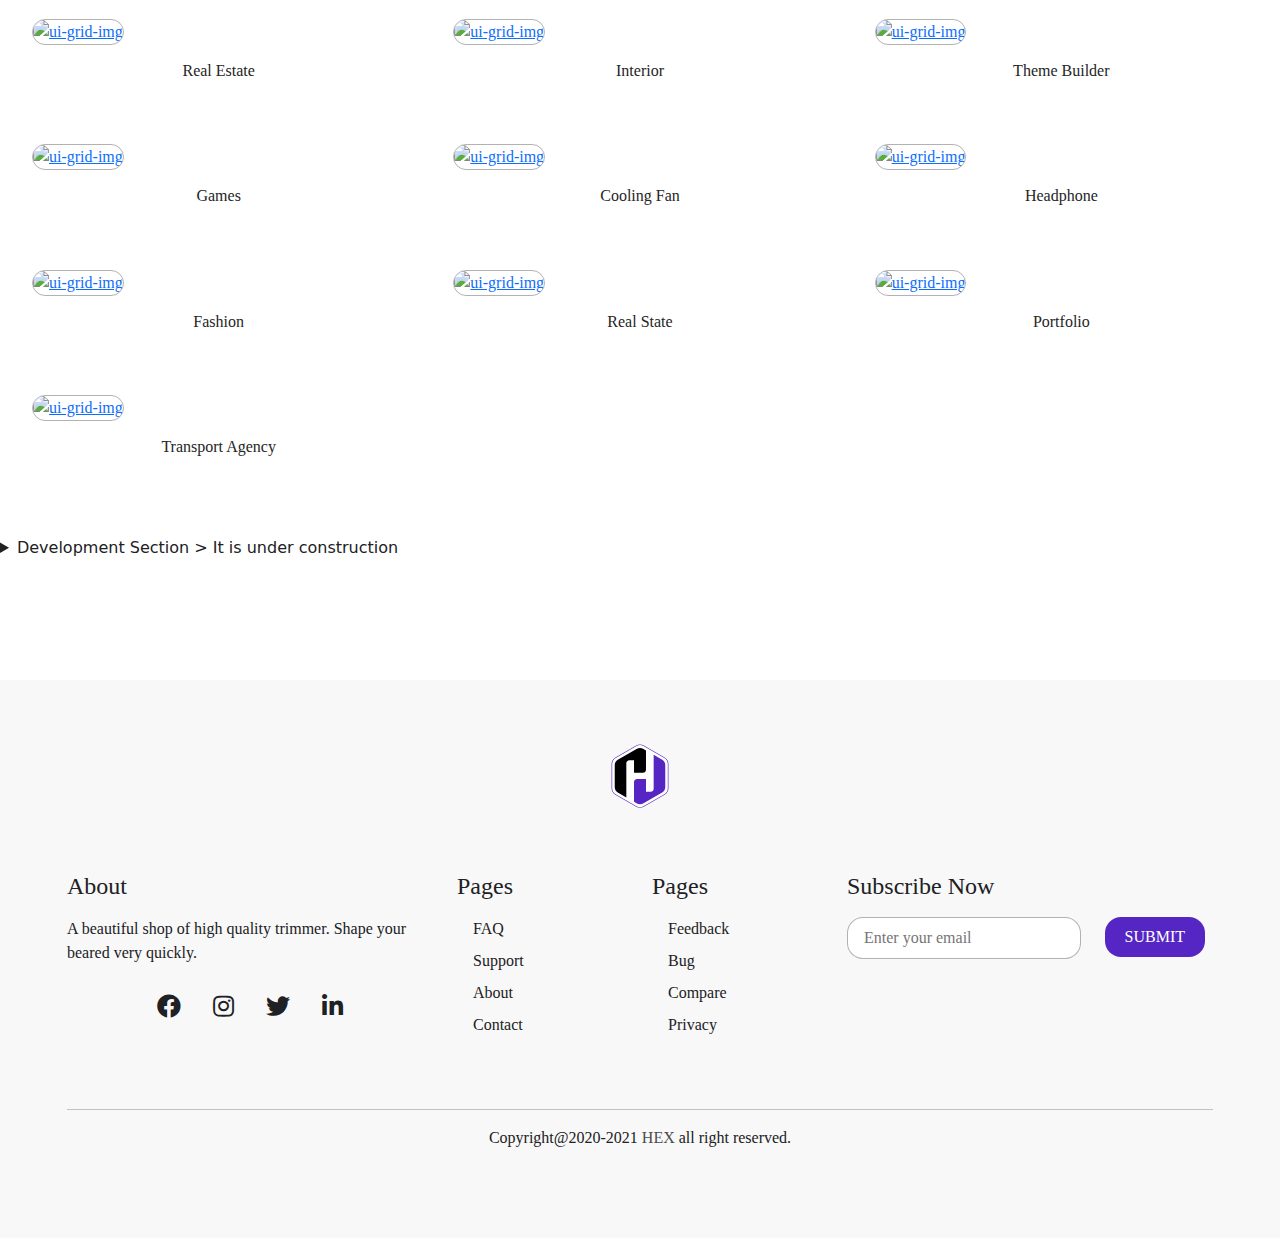
==== commit c5aab6f4: "update" ====
--- a/index.html
+++ b/index.html
@@ -24,10 +24,26 @@
   <link rel="apple-touch-icon" type="text/png" href="img/touch/48.png">
 
   <!-- Favicon -->
-  <link rel="icon" href=" svg/favicon.svg">
+  <link rel="icon" href="svg/favicon.svg">
   <title>HEX</title>
 
+  <!-- Google Integrated SignIn -->
   <script src="https://apis.google.com/js/platform.js" async defer></script>
+  <script>
+    const userData = [];
+    localStorage.setItem("googleuser", userData);
+    function onSignIn(googleUser) {
+      /*
+      var profile = googleUser.getBasicProfile();
+      console.log('ID: ' + profile.getId()); // Do not send to your backend! Use an ID token instead.
+      console.log('Name: ' + profile.getName());
+      console.log('Image URL: ' + profile.getImageUrl());
+      console.log('Email: ' + profile.getEmail()); // This is null if the 'email' scope is not present.
+      */
+      userData.push({ name: profile.getName(), url: profile.getImageUrl(), email: profile.getEmail() });
+    }
+  </script>
+
   <!-- Global site tag (gtag.js) - Google Analytics -->
   <script async src="https://www.googletagmanager.com/gtag/js?id=G-2SQVR492G6"></script>
   <script>
@@ -176,23 +192,33 @@
       </div>
 
       <div class="app__grid" id="app__grid">
-        <!-- <div class="grid__item">
-                    <a class="grid__link" href="#" target="_blank">
-                        <div class="grid__top">
-                            <img class="grid__img" src="img/ui-trimmer-shop.png" alt="grid-img-1">
-                            <div class="effect"><i class="fa fa-link" aria-hidden="true"></i></div>
-                        </div>
-                    </a>
-                    <div class="grid__des">
-                        <h4 class="grid__title">Race Store UI/UX By HEX</h4>
-                    </div>
-                </div> -->
+        <!-- 
+          <div class="grid__item">
+            <a class="grid__link" href="#" target="_blank">
+              <div class="grid__top">
+                <img class="grid__img" src="img/ui-trimmer-shop.png" alt="grid-img-1">
+                <div class="effect"><i class="fa fa-link" aria-hidden="true"></i></div>
+              </div>
+            </a>
+            <div class="grid__des">
+              <h4 class="grid__title">Race Store UI/UX By HEX</h4>
+            </div>
+          </div> 
+         -->
       </div>
     </section>
   </main>
-  <div class="d-flex justify-content-center">
-    <div class="g-signin2" data-onsuccess="onSignIn"></div>
-  </div>
+
+  <details>
+    <summary>Development Section > It is under construction</summary>
+    <div>
+      <div class="d-flex justify-content-center">
+        <div class="g-signin2" data-onsuccess="onSignIn"></div>
+      </div>
+    </div>
+  </details>
+
+
   <footer class="app__footer">
     <div class="container">
       <div class="row">
